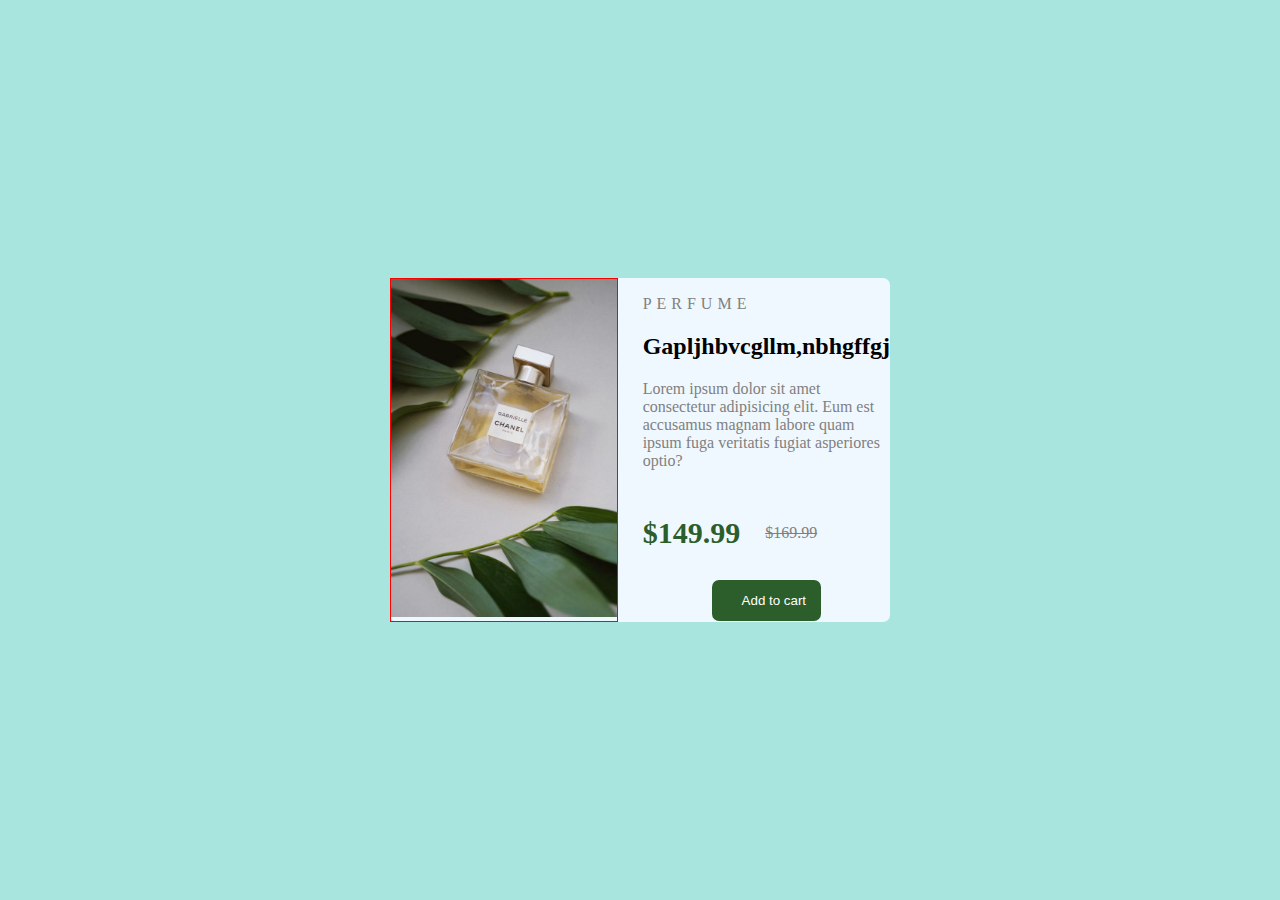
==== card.html @ 39af4dee "card" ====
<!DOCTYPE html>
<html lang="en">
<head>
    <meta charset="UTF-8">
    <meta http-equiv="X-UA-Compatible" content="IE=edge">
    <meta name="viewport" content="width=device-width, initial-scale=1.0">
    <title>Card</title>
    <link rel="stylesheet" href="https://cdnjs.cloudflare.com/ajax/libs/font-awesome/6.2.1/css/all.min.css" integrity="sha512-MV7K8+y+gLIBoVD59lQIYicR65iaqukzvf/nwasF0nqhPay5w/9lJmVM2hMDcnK1OnMGCdVK+iQrJ7lzPJQd1w==" crossorigin="anonymous" referrerpolicy="no-referrer" />

    <link rel="stylesheet" href="card.css">
</head>
<body>
    <div class="card-container">
        <div class="img-container">
            <img src="images/image-product-desktop.jpg" />
        </div>

        <div class="content-container">
            <p class="product-category">PERFUME</p>
            <h2 class="product-name">Gapljhbvcgllm,nbhgffgj</h2>
            <p class="product-description">Lorem ipsum dolor sit amet consectetur adipisicing elit. Eum est accusamus magnam labore quam ipsum fuga veritatis fugiat asperiores optio?</p>
            <div class="price-container">
                <h3 class="new-price">$149.99</h3>
                <span class="old-price">$169.99</span>
            </div>
           
                <button class="btn-container"><i class="fa-solid fa-cart-shopping"></i><p>Add to cart</p></button>
            
        </div>
    </div>
    
</body>
</html>
---- card.css ----
body, .card-container, .card-container .content-container .price-container, .card-container .content-container .btn-container {
  display: flex;
  justify-content: center;
  gap: 25px;
  align-items: center;
}

.card-container, .card-container .content-container .btn-container {
  border: none;
  border-radius: 7px;
}

body {
  padding: 0;
  margin: 0;
  box-sizing: border-box;
  background-color: rgb(169, 229, 223);
  height: 100vh;
  width: 100vw;
}

.card-container {
  width: calc(100% - 24px);
  max-width: 500px;
  background-color: aliceblue;
}
.card-container .img-container {
  width: 50%;
  border: 1px solid red;
}
.card-container .img-container img {
  width: 100%;
  height: 100%;
  -o-object-fit: cover;
     object-fit: cover;
}
.card-container .content-container {
  width: 50%;
}
.card-container .content-container .product-category {
  color: gray;
  letter-spacing: 5px;
}
.card-container .content-container .product-description {
  color: gray;
}
.card-container .content-container .product-name {
  font-weight: bold;
}
.card-container .content-container .price-container {
  justify-content: left;
}
.card-container .content-container .price-container .new-price {
  color: rgb(44, 94, 44);
  font-size: 30px;
  font-weight: 900px;
}
.card-container .content-container .price-container .old-price {
  color: gray;
  text-decoration: line-through;
}
.card-container .content-container .btn-container {
  gap: 15px;
  background-color: rgb(44, 94, 44);
  color: white;
  margin: 0 auto;
  padding: 0px 15px;
  cursor: pointer;
}
.card-container .content-container .btn-container:hover {
  opacity: 0.7;
}/*# sourceMappingURL=card.css.map */
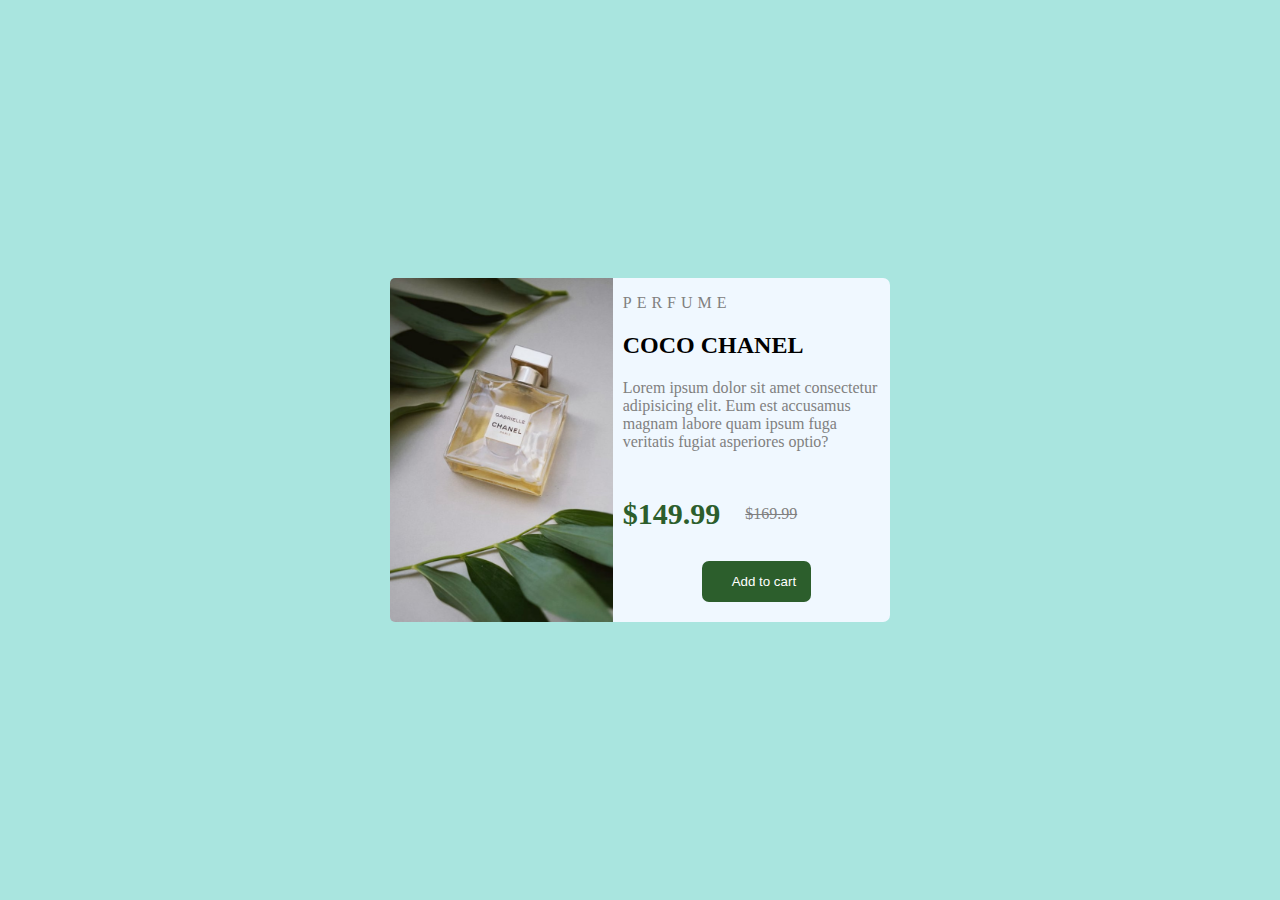
==== commit 9d5dd6e0: "card" ====
--- a/card.html
+++ b/card.html
@@ -17,7 +17,7 @@
 
         <div class="content-container">
             <p class="product-category">PERFUME</p>
-            <h2 class="product-name">Gapljhbvcgllm,nbhgffgj</h2>
+            <h2 class="product-name">COCO CHANEL</h2>
             <p class="product-description">Lorem ipsum dolor sit amet consectetur adipisicing elit. Eum est accusamus magnam labore quam ipsum fuga veritatis fugiat asperiores optio?</p>
             <div class="price-container">
                 <h3 class="new-price">$149.99</h3>
--- a/card.css
+++ b/card.css
@@ -13,29 +13,58 @@
 body {
   padding: 0;
   margin: 0;
+  background-color: rgb(169, 229, 223);
   box-sizing: border-box;
-  background-color: rgb(169, 229, 223);
   height: 100vh;
   width: 100vw;
+  font-family: Montserrat;
 }
 
 .card-container {
   width: calc(100% - 24px);
   max-width: 500px;
+  align-items: stretch;
+  gap: 0px;
   background-color: aliceblue;
+}
+@media (max-width: 940px) {
+  .card-container {
+    flex-direction: column;
+    width: 90%;
+  }
 }
 .card-container .img-container {
   width: 50%;
-  border: 1px solid red;
+  display: flex;
+}
+@media (max-width: 940px) {
+  .card-container .img-container {
+    width: 100%;
+  }
 }
 .card-container .img-container img {
   width: 100%;
   height: 100%;
   -o-object-fit: cover;
      object-fit: cover;
+  border: none;
+  border-radius: 5px 0px 0px 5px;
+}
+@media (max-width: 940px) {
+  .card-container .img-container img {
+    border-radius: 5px 5px 0px 0px;
+    height: 300px;
+  }
 }
 .card-container .content-container {
-  width: 50%;
+  width: 60%;
+  padding-left: 10px;
+  padding-bottom: 20px;
+}
+@media (max-width: 940px) {
+  .card-container .content-container {
+    width: 100%;
+  }
 }
 .card-container .content-container .product-category {
   color: gray;
@@ -43,6 +72,11 @@
 }
 .card-container .content-container .product-description {
   color: gray;
+}
+@media (max-width: 940px) {
+  .card-container .content-container .product-description {
+    width: 90%;
+  }
 }
 .card-container .content-container .product-name {
   font-weight: bold;
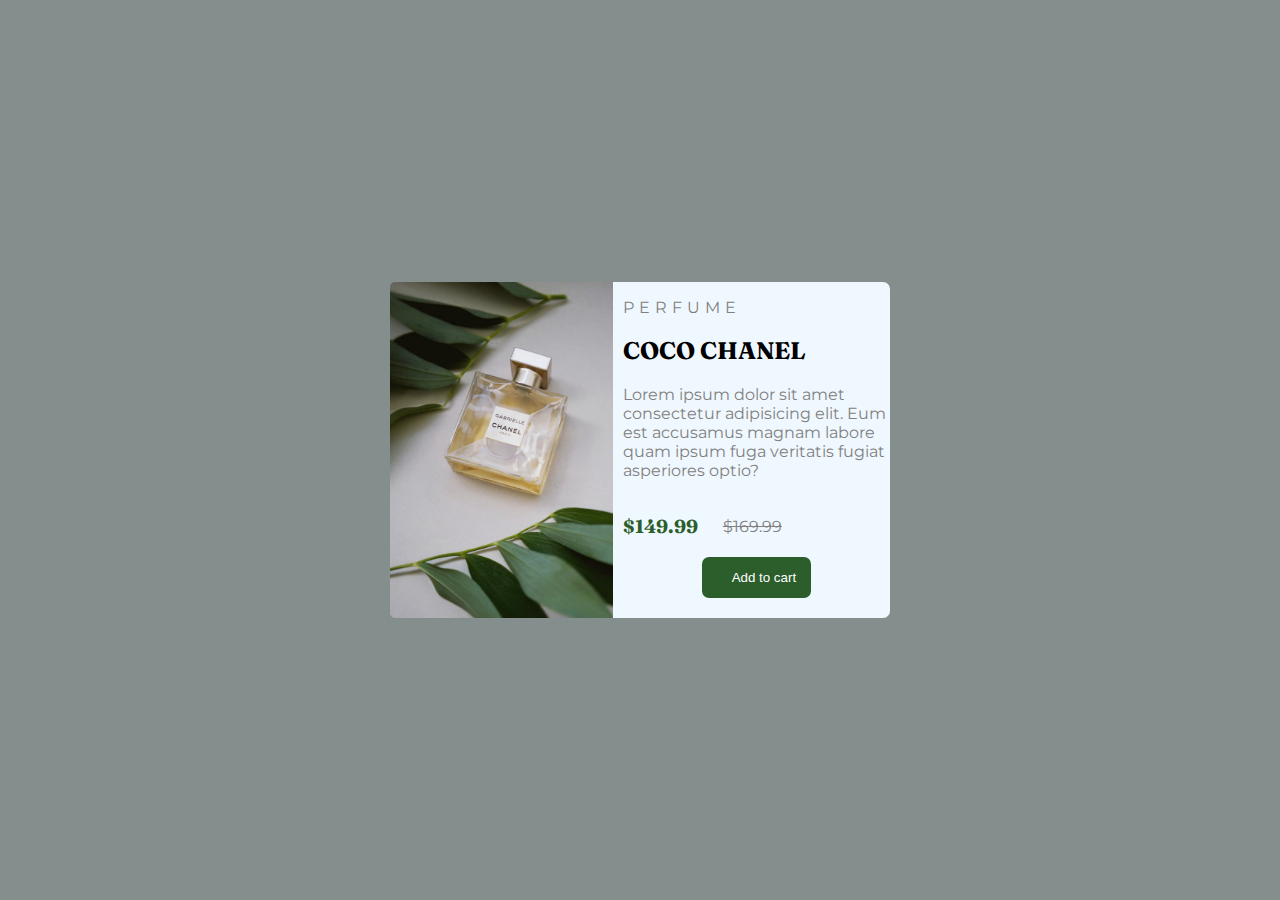
==== commit 9242e623: "card" ====
--- a/card.html
+++ b/card.html
@@ -6,7 +6,9 @@
     <meta name="viewport" content="width=device-width, initial-scale=1.0">
     <title>Card</title>
     <link rel="stylesheet" href="https://cdnjs.cloudflare.com/ajax/libs/font-awesome/6.2.1/css/all.min.css" integrity="sha512-MV7K8+y+gLIBoVD59lQIYicR65iaqukzvf/nwasF0nqhPay5w/9lJmVM2hMDcnK1OnMGCdVK+iQrJ7lzPJQd1w==" crossorigin="anonymous" referrerpolicy="no-referrer" />
-
+    <link rel="preconnect" href="https://fonts.googleapis.com"><link rel="preconnect" href="https://fonts.gstatic.com" crossorigin><link href="https://fonts.googleapis.com/css2?family=Montserrat&display=swap" rel="stylesheet">
+    <link rel="preconnect" href="https://fonts.googleapis.com"><link rel="preconnect" href="https://fonts.gstatic.com" crossorigin><link href="https://fonts.googleapis.com/css2?family=Fraunces:opsz,wght@9..144,700&display=swap" rel="stylesheet">
+        
     <link rel="stylesheet" href="card.css">
 </head>
 <body>
--- a/card.css
+++ b/card.css
@@ -1,3 +1,5 @@
+@import url("https://fonts.googleapis.com/css2?family=Montserrat&display=swap");
+@import url("https://fonts.googleapis.com/css2?family=Fraunces:opsz,wght@9..144,700&display=swap");
 body, .card-container, .card-container .content-container .price-container, .card-container .content-container .btn-container {
   display: flex;
   justify-content: center;
@@ -13,11 +15,11 @@
 body {
   padding: 0;
   margin: 0;
-  background-color: rgb(169, 229, 223);
+  background-color: rgb(132, 143, 141);
   box-sizing: border-box;
   height: 100vh;
   width: 100vw;
-  font-family: Montserrat;
+  font-family: "Montserrat", sans-serif;
 }
 
 .card-container {
@@ -53,7 +55,6 @@
 @media (max-width: 940px) {
   .card-container .img-container img {
     border-radius: 5px 5px 0px 0px;
-    height: 300px;
   }
 }
 .card-container .content-container {
@@ -80,14 +81,14 @@
 }
 .card-container .content-container .product-name {
   font-weight: bold;
+  font-family: "Fraunces", serif;
 }
 .card-container .content-container .price-container {
   justify-content: left;
 }
 .card-container .content-container .price-container .new-price {
   color: rgb(44, 94, 44);
-  font-size: 30px;
-  font-weight: 900px;
+  font-family: "Fraunces", serif;
 }
 .card-container .content-container .price-container .old-price {
   color: gray;
